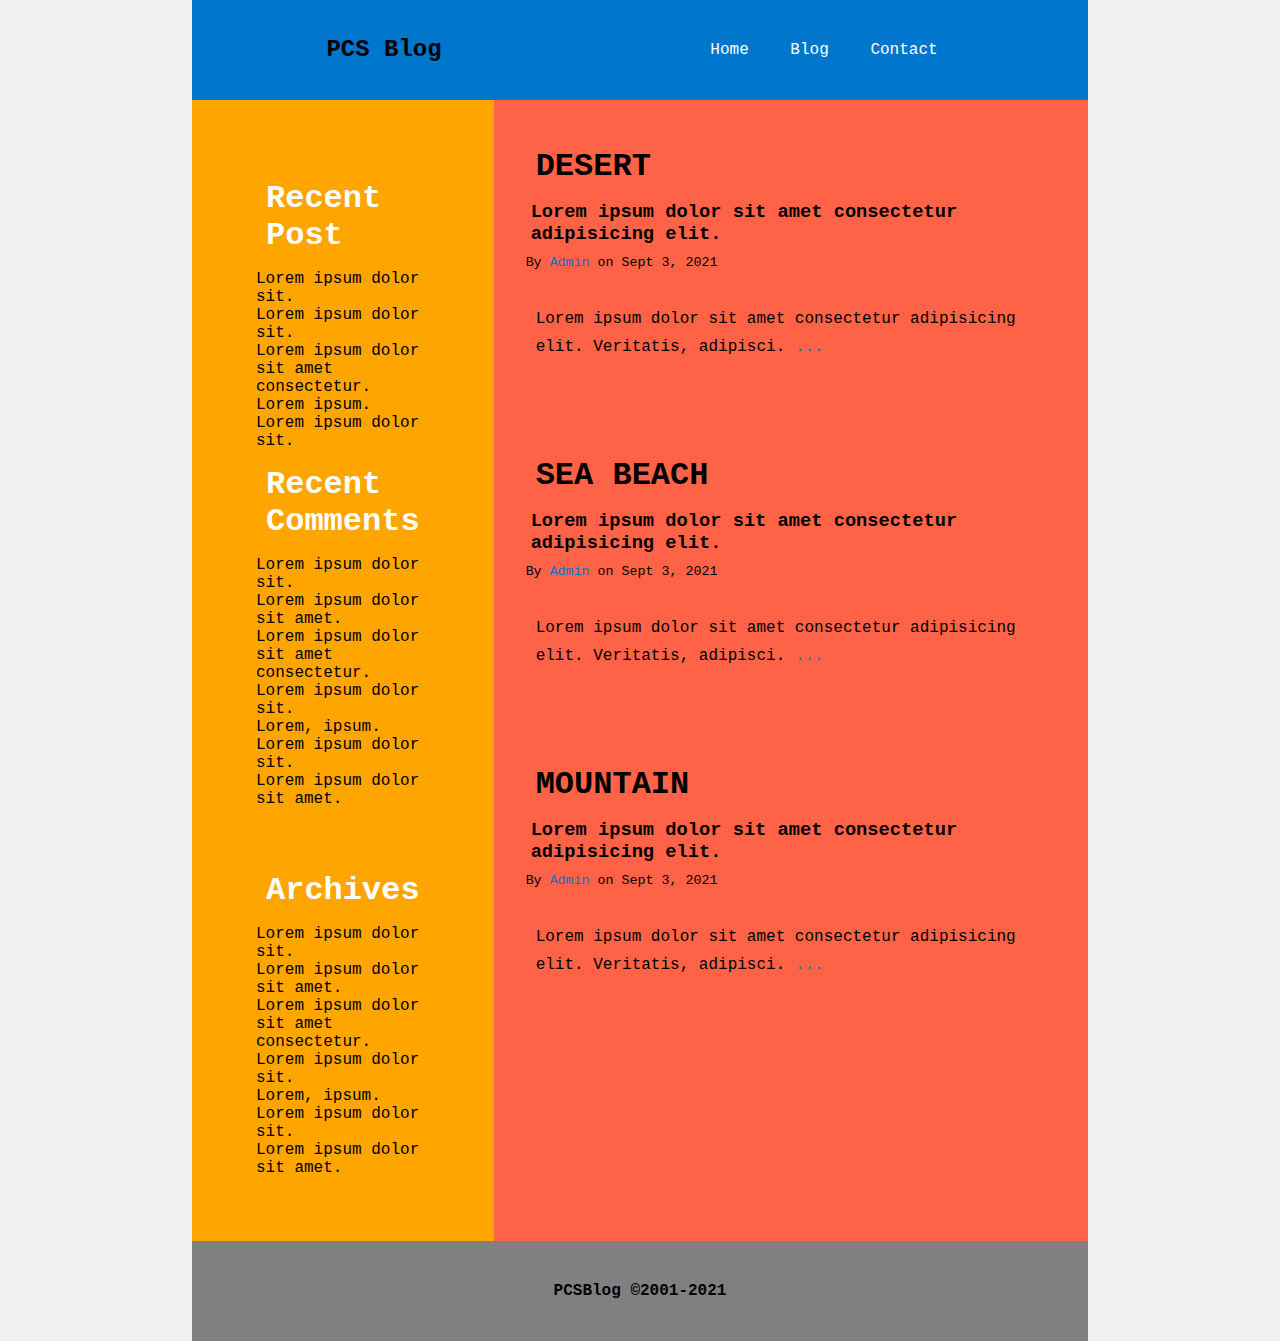
==== index.html @ 686efbe4 "Create index.html" ====
<!DOCTYPE html>
<html lang="en">
<head>
    <meta charset="UTF-8">
    <meta name="viewport" content="width=device-width, initial-scale=1.0">
    <title>Blog</title>
    <style>
  /* Base Styling */

*{
    margin: 0;
    padding: 0;
    box-sizing: border-box;
}

body{
    font-family: 'Courier New', Courier, monospace;
    background: #f0f0f0;
}

ul{
    list-style-type: none;
}

a{
    text-decoration: none;
    color: black;
}

h1{
    color: #fffffc;
    margin: 16px 10px;
    font-weight: 800;
}

h3{
    margin: 8px 5px;
    font-weight: 800;
}

p{
    margin: 16px 10px;
    line-height: 1.75;
    font-weight: 400;
}

/* Navigation */
header{
    line-height: 100px;
}

nav{
    display: flex;
    align-items: center;
    justify-content: space-between;
    width: 70%;
    margin: 0 auto;
}

nav ul li{
    display: inline;
    padding: 0 16px;
}

nav ul li a{
    color: white;
}

.mobile{
    display: none;
}

.show{
    display: block;
}

@media(max-width: 768px){
    nav{
        position: static;
    }
    nav ul{
        display: none;
        width: 100%;
        background-color: grey;
        position: absolute;
        top: 100px;
        left: 0;
        right: 0;
        height: 40vh;
        text-align: center;
    }
    nav ul li{
        display: block;
    }
    nav ul li a{
        color: #fffffc;
    }
    a.mobile{
        color: black;
        display: block;
        font-size: 32px;
    }
}

/* Aside */
aside{
    padding: 64px;
}

aside.comments,.archives{
    margin-top: 64px;
}

/* Blog */
.blog-post h1{
    color: black;
}

.blog-post a{
    color: #0077cc;
}

.blog-post{
    padding: 32px;
}


.container{
    display: grid;
    grid-template-columns: repeat(3,1fr);
    grid-template-rows: 100px auto 100px;
    height: 100vh;
    width: 70%;
    margin: 0 auto;

}

header{
    background-color: #0077cc;
    grid-column-start: span 3;
}

aside{
    background-color: orange;
    grid-column-start: span 1;
}

main{
    background-color: tomato;
    grid-column-start: span 2;
}

footer{
    background-color: grey;
    grid-column-start: span 3;
    display: flex;
    align-items: center;
    justify-content: center;
}

@media (max-width:768px){
    .container{
        grid-template-columns: 1fr;
        grid-template-rows: 100px auto auto 100px;
        width: 100%;
    }
    header,aside,main,footer{
        grid-column-start: span 1;
    }
}
  </style>
</head>
<body>
    <div class="container">
        <header>
          <nav>
            <div class="logo">
                <h2>PCS Blog</h2>
            </div>
            <ul>
                <li><a href="">Home</a></li>
                <li><a href="">Blog</a></li>
                <li><a href="">Contact</a></li>
            </ul>
            <a href="#" class="mobile">&#9776;</a>
          </nav>
        </header>
        <aside>
          <div class="post">
            <h1>Recent Post</h1>
            <ul>
                <li><a href="">Lorem ipsum dolor sit.</a></li>
                <li><a href="">Lorem ipsum dolor sit.</a></li>
                <li><a href="">Lorem ipsum dolor sit amet consectetur.</a></li>
                <li><a href="">Lorem ipsum.</a></li>
                <li><a href="">Lorem ipsum dolor sit.</a></li>
            </ul>
          </div>
          <div class="comments">
            <h1>Recent Comments</h1>
            <ul>
                <li><a href="">Lorem ipsum dolor sit.</a></li>
                <li><a href="">Lorem ipsum dolor sit amet.</a></li>
                <li><a href="">Lorem ipsum dolor sit amet consectetur.</a></li>
                <li><a href="">Lorem ipsum dolor sit.</a></li>
                <li><a href="">Lorem, ipsum.</a></li>
                <li><a href="">Lorem ipsum dolor sit.</a></li>
                <li><a href="">Lorem ipsum dolor sit amet.</a></li>
            </ul>
          </div>
          <div class="archives">
            <h1>Archives</h1>
            <ul>
                <li><a href="">Lorem ipsum dolor sit.</a></li>
                <li><a href="">Lorem ipsum dolor sit amet.</a></li>
                <li><a href="">Lorem ipsum dolor sit amet consectetur.</a></li>
                <li><a href="">Lorem ipsum dolor sit.</a></li>
                <li><a href="">Lorem, ipsum.</a></li>
                <li><a href="">Lorem ipsum dolor sit.</a></li>
                <li><a href="">Lorem ipsum dolor sit amet.</a></li>
            </ul>
          </div>
        </aside>
        <main>
          <div class="blog-post">
            <div class="meta">
                <h1>DESERT</h1>
                <h3>Lorem ipsum dolor sit amet consectetur adipisicing elit.</h3>
                <small>By <a href="">Admin</a> on Sept 3, 2021</small>
            </div>
            <div class="post">
                <img src="images/2x logo.png" alt="">
                <p>Lorem ipsum dolor sit amet consectetur adipisicing elit. Veritatis, adipisci. <a href="#">...</a></p>
            </div>
          </div>

          <div class="blog-post">
            <div class="meta">
                <h1>SEA BEACH</h1>
                <h3>Lorem ipsum dolor sit amet consectetur adipisicing elit.</h3>
                <small>By <a href="">Admin</a> on Sept 3, 2021</small>
            </div>
            <div class="post">
                <img src="images/2x logo.png" alt="">
                <p>Lorem ipsum dolor sit amet consectetur adipisicing elit. Veritatis, adipisci. <a href="#">...</a></p>
            </div>
          </div>

          <div class="blog-post">
            <div class="meta">
                <h1>MOUNTAIN</h1>
                <h3>Lorem ipsum dolor sit amet consectetur adipisicing elit.</h3>
                <small>By <a href="">Admin</a> on Sept 3, 2021</small>
            </div>
            <div class="post">
                <img src="images/2x logo.png" alt="">
                <p>Lorem ipsum dolor sit amet consectetur adipisicing elit. Veritatis, adipisci. <a href="#">...</a></p>
            </div>
          </div>
        </main>
        <footer>
          <h4>PCSBlog &copy;2001-2021</h4>
        </footer>
      </div>

      <script src="app.js"></script>
</body>
</html>
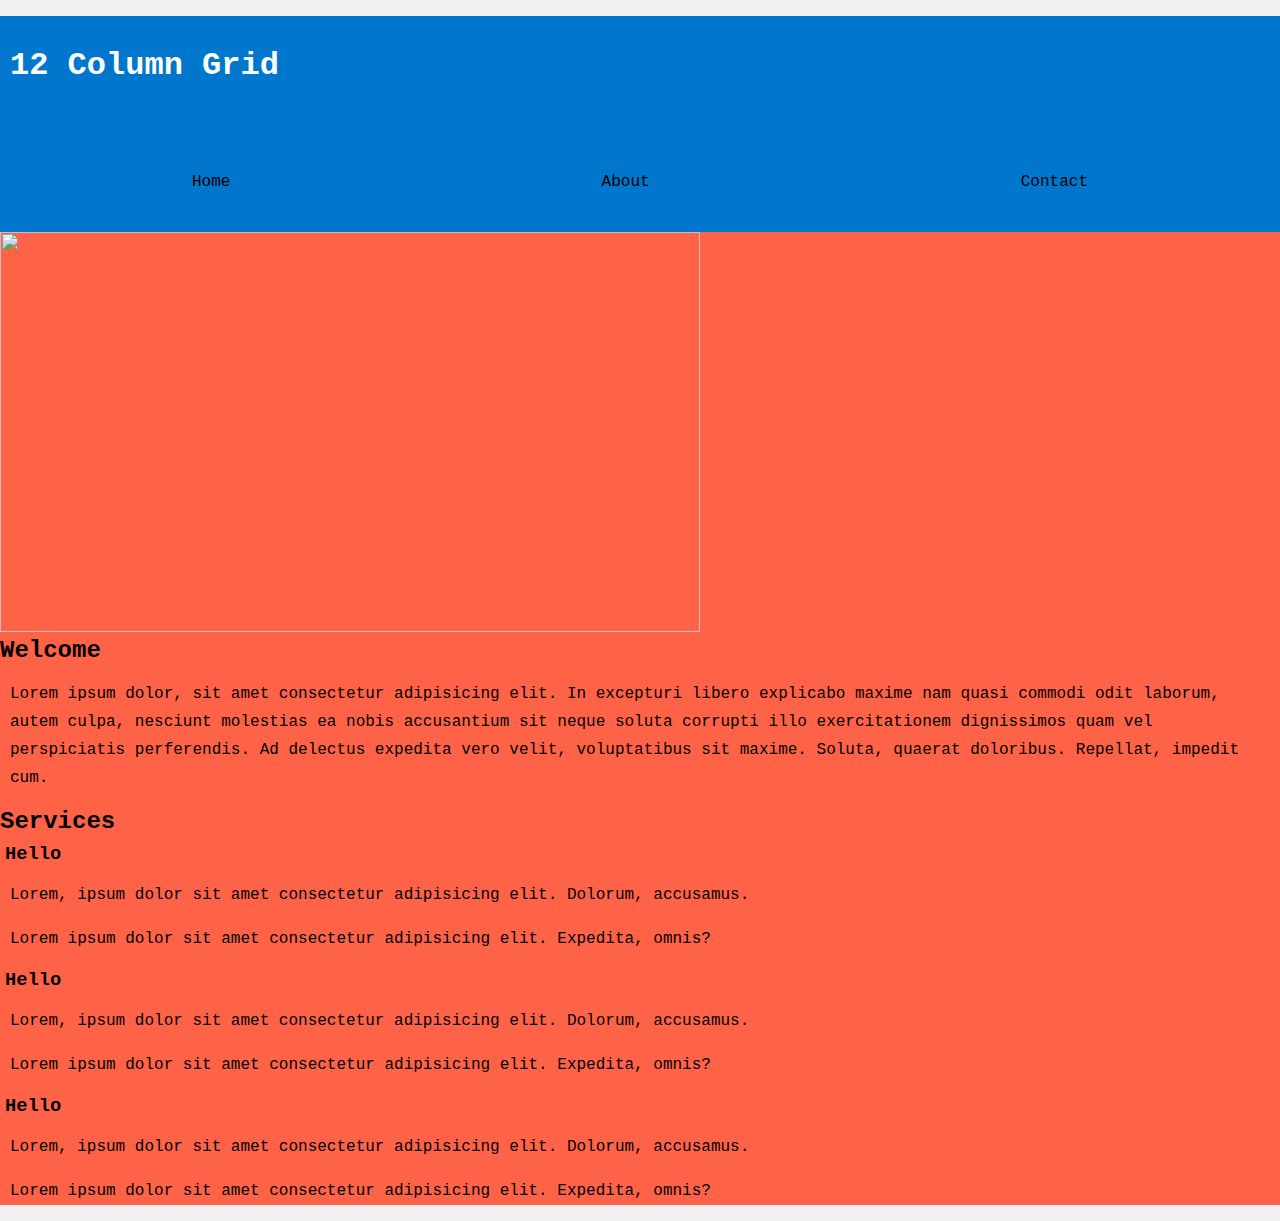
==== commit 5125cef0: "Update index.html" ====
--- a/index.html
+++ b/index.html
@@ -3,266 +3,42 @@
 <head>
     <meta charset="UTF-8">
     <meta name="viewport" content="width=device-width, initial-scale=1.0">
-    <title>Blog</title>
-    <style>
-  /* Base Styling */
-
-*{
-    margin: 0;
-    padding: 0;
-    box-sizing: border-box;
-}
-
-body{
-    font-family: 'Courier New', Courier, monospace;
-    background: #f0f0f0;
-}
-
-ul{
-    list-style-type: none;
-}
-
-a{
-    text-decoration: none;
-    color: black;
-}
-
-h1{
-    color: #fffffc;
-    margin: 16px 10px;
-    font-weight: 800;
-}
-
-h3{
-    margin: 8px 5px;
-    font-weight: 800;
-}
-
-p{
-    margin: 16px 10px;
-    line-height: 1.75;
-    font-weight: 400;
-}
-
-/* Navigation */
-header{
-    line-height: 100px;
-}
-
-nav{
-    display: flex;
-    align-items: center;
-    justify-content: space-between;
-    width: 70%;
-    margin: 0 auto;
-}
-
-nav ul li{
-    display: inline;
-    padding: 0 16px;
-}
-
-nav ul li a{
-    color: white;
-}
-
-.mobile{
-    display: none;
-}
-
-.show{
-    display: block;
-}
-
-@media(max-width: 768px){
-    nav{
-        position: static;
-    }
-    nav ul{
-        display: none;
-        width: 100%;
-        background-color: grey;
-        position: absolute;
-        top: 100px;
-        left: 0;
-        right: 0;
-        height: 40vh;
-        text-align: center;
-    }
-    nav ul li{
-        display: block;
-    }
-    nav ul li a{
-        color: #fffffc;
-    }
-    a.mobile{
-        color: black;
-        display: block;
-        font-size: 32px;
-    }
-}
-
-/* Aside */
-aside{
-    padding: 64px;
-}
-
-aside.comments,.archives{
-    margin-top: 64px;
-}
-
-/* Blog */
-.blog-post h1{
-    color: black;
-}
-
-.blog-post a{
-    color: #0077cc;
-}
-
-.blog-post{
-    padding: 32px;
-}
-
-
-.container{
-    display: grid;
-    grid-template-columns: repeat(3,1fr);
-    grid-template-rows: 100px auto 100px;
-    height: 100vh;
-    width: 70%;
-    margin: 0 auto;
-
-}
-
-header{
-    background-color: #0077cc;
-    grid-column-start: span 3;
-}
-
-aside{
-    background-color: orange;
-    grid-column-start: span 1;
-}
-
-main{
-    background-color: tomato;
-    grid-column-start: span 2;
-}
-
-footer{
-    background-color: grey;
-    grid-column-start: span 3;
-    display: flex;
-    align-items: center;
-    justify-content: center;
-}
-
-@media (max-width:768px){
-    .container{
-        grid-template-columns: 1fr;
-        grid-template-rows: 100px auto auto 100px;
-        width: 100%;
-    }
-    header,aside,main,footer{
-        grid-column-start: span 1;
-    }
-}
-  </style>
+    <title>12 Column Grid</title>
+    <link rel="stylesheet" href="style.css">
 </head>
 <body>
-    <div class="container">
-        <header>
-          <nav>
-            <div class="logo">
-                <h2>PCS Blog</h2>
-            </div>
-            <ul>
-                <li><a href="">Home</a></li>
-                <li><a href="">Blog</a></li>
-                <li><a href="">Contact</a></li>
-            </ul>
-            <a href="#" class="mobile">&#9776;</a>
-          </nav>
-        </header>
-        <aside>
-          <div class="post">
-            <h1>Recent Post</h1>
-            <ul>
-                <li><a href="">Lorem ipsum dolor sit.</a></li>
-                <li><a href="">Lorem ipsum dolor sit.</a></li>
-                <li><a href="">Lorem ipsum dolor sit amet consectetur.</a></li>
-                <li><a href="">Lorem ipsum.</a></li>
-                <li><a href="">Lorem ipsum dolor sit.</a></li>
-            </ul>
-          </div>
-          <div class="comments">
-            <h1>Recent Comments</h1>
-            <ul>
-                <li><a href="">Lorem ipsum dolor sit.</a></li>
-                <li><a href="">Lorem ipsum dolor sit amet.</a></li>
-                <li><a href="">Lorem ipsum dolor sit amet consectetur.</a></li>
-                <li><a href="">Lorem ipsum dolor sit.</a></li>
-                <li><a href="">Lorem, ipsum.</a></li>
-                <li><a href="">Lorem ipsum dolor sit.</a></li>
-                <li><a href="">Lorem ipsum dolor sit amet.</a></li>
-            </ul>
-          </div>
-          <div class="archives">
-            <h1>Archives</h1>
-            <ul>
-                <li><a href="">Lorem ipsum dolor sit.</a></li>
-                <li><a href="">Lorem ipsum dolor sit amet.</a></li>
-                <li><a href="">Lorem ipsum dolor sit amet consectetur.</a></li>
-                <li><a href="">Lorem ipsum dolor sit.</a></li>
-                <li><a href="">Lorem, ipsum.</a></li>
-                <li><a href="">Lorem ipsum dolor sit.</a></li>
-                <li><a href="">Lorem ipsum dolor sit amet.</a></li>
-            </ul>
-          </div>
-        </aside>
-        <main>
-          <div class="blog-post">
-            <div class="meta">
-                <h1>DESERT</h1>
-                <h3>Lorem ipsum dolor sit amet consectetur adipisicing elit.</h3>
-                <small>By <a href="">Admin</a> on Sept 3, 2021</small>
-            </div>
-            <div class="post">
-                <img src="images/2x logo.png" alt="">
-                <p>Lorem ipsum dolor sit amet consectetur adipisicing elit. Veritatis, adipisci. <a href="#">...</a></p>
-            </div>
-          </div>
-
-          <div class="blog-post">
-            <div class="meta">
-                <h1>SEA BEACH</h1>
-                <h3>Lorem ipsum dolor sit amet consectetur adipisicing elit.</h3>
-                <small>By <a href="">Admin</a> on Sept 3, 2021</small>
-            </div>
-            <div class="post">
-                <img src="images/2x logo.png" alt="">
-                <p>Lorem ipsum dolor sit amet consectetur adipisicing elit. Veritatis, adipisci. <a href="#">...</a></p>
-            </div>
-          </div>
-
-          <div class="blog-post">
-            <div class="meta">
-                <h1>MOUNTAIN</h1>
-                <h3>Lorem ipsum dolor sit amet consectetur adipisicing elit.</h3>
-                <small>By <a href="">Admin</a> on Sept 3, 2021</small>
-            </div>
-            <div class="post">
-                <img src="images/2x logo.png" alt="">
-                <p>Lorem ipsum dolor sit amet consectetur adipisicing elit. Veritatis, adipisci. <a href="#">...</a></p>
-            </div>
-          </div>
-        </main>
-        <footer>
-          <h4>PCSBlog &copy;2001-2021</h4>
-        </footer>
-      </div>
-
-      <script src="app.js"></script>
+<div>
+    <header class="grid">
+        <h1>12 Column Grid</h1>
+        <nav>
+            <a href="#">Home</a>
+            <a href="#">About</a>
+            <a href="#">Contact</a>
+        </nav>
+    </header>
+    <main class="grid">
+        <img src="/5. Full-Width/img/devlong.jpg" alt="" width="700px" height="400px">
+        <div class="welcome">
+            <h2>Welcome</h2>
+            <p>Lorem ipsum dolor, sit amet consectetur adipisicing elit. In excepturi libero explicabo maxime nam quasi commodi odit laborum, autem culpa, nesciunt molestias ea nobis accusantium sit neque soluta corrupti illo exercitationem dignissimos quam vel perspiciatis perferendis. Ad delectus expedita vero velit, voluptatibus sit maxime. Soluta, quaerat doloribus. Repellat, impedit cum.</p>
+        </div>
+        <h2>Services</h2>
+        <div class="card">
+            <h3>Hello</h3>
+            <p>Lorem, ipsum dolor sit amet consectetur adipisicing elit. Dolorum, accusamus.</p>
+            <p>Lorem ipsum dolor sit amet consectetur adipisicing elit. Expedita, omnis?</p>
+        </div>
+        <div class="card">
+            <h3>Hello</h3>
+            <p>Lorem, ipsum dolor sit amet consectetur adipisicing elit. Dolorum, accusamus.</p>
+            <p>Lorem ipsum dolor sit amet consectetur adipisicing elit. Expedita, omnis?</p>
+        </div>
+        <div class="card">
+            <h3>Hello</h3>
+            <p>Lorem, ipsum dolor sit amet consectetur adipisicing elit. Dolorum, accusamus.</p>
+            <p>Lorem ipsum dolor sit amet consectetur adipisicing elit. Expedita, omnis?</p>
+        </div>
+    </main>
+</div>
 </body>
 </html>
--- a/style.css
+++ b/style.css
@@ -0,0 +1,163 @@
+  /* Base Styling */
+
+*{
+    margin: 0;
+    padding: 0;
+    box-sizing: border-box;
+}
+
+body{
+    font-family: 'Courier New', Courier, monospace;
+    background: #f0f0f0;
+}
+
+ul{
+    list-style-type: none;
+}
+
+a{
+    text-decoration: none;
+    color: black;
+}
+
+h1{
+    color: #fffffc;
+    margin: 16px 10px;
+    font-weight: 800;
+}
+
+h3{
+    margin: 8px 5px;
+    font-weight: 800;
+}
+
+p{
+    margin: 16px 10px;
+    line-height: 1.75;
+    font-weight: 400;
+}
+
+/* Navigation */
+header{
+    line-height: 100px;
+}
+
+nav{
+    display: flex;
+    align-items: center;
+    justify-content: space-between;
+    width: 70%;
+    margin: 0 auto;
+}
+
+nav ul li{
+    display: inline;
+    padding: 0 16px;
+}
+
+nav ul li a{
+    color: white;
+}
+
+.mobile{
+    display: none;
+}
+
+.show{
+    display: block;
+}
+
+@media(max-width: 768px){
+    nav{
+        position: static;
+    }
+    nav ul{
+        display: none;
+        width: 100%;
+        background-color: grey;
+        position: absolute;
+        top: 100px;
+        left: 0;
+        right: 0;
+        height: 40vh;
+        text-align: center;
+    }
+    nav ul li{
+        display: block;
+    }
+    nav ul li a{
+        color: #fffffc;
+    }
+    a.mobile{
+        color: black;
+        display: block;
+        font-size: 32px;
+    }
+}
+
+/* Aside */
+aside{
+    padding: 64px;
+}
+
+aside.comments,.archives{
+    margin-top: 64px;
+}
+
+/* Blog */
+.blog-post h1{
+    color: black;
+}
+
+.blog-post a{
+    color: #0077cc;
+}
+
+.blog-post{
+    padding: 32px;
+}
+
+
+.container{
+    display: grid;
+    grid-template-columns: repeat(3,1fr);
+    grid-template-rows: 100px auto 100px;
+    height: 100vh;
+    width: 70%;
+    margin: 0 auto;
+
+}
+
+header{
+    background-color: #0077cc;
+    grid-column-start: span 3;
+}
+
+aside{
+    background-color: orange;
+    grid-column-start: span 1;
+}
+
+main{
+    background-color: tomato;
+    grid-column-start: span 2;
+}
+
+footer{
+    background-color: grey;
+    grid-column-start: span 3;
+    display: flex;
+    align-items: center;
+    justify-content: center;
+}
+
+@media (max-width:768px){
+    .container{
+        grid-template-columns: 1fr;
+        grid-template-rows: 100px auto auto 100px;
+        width: 100%;
+    }
+    header,aside,main,footer{
+        grid-column-start: span 1;
+    }
+}
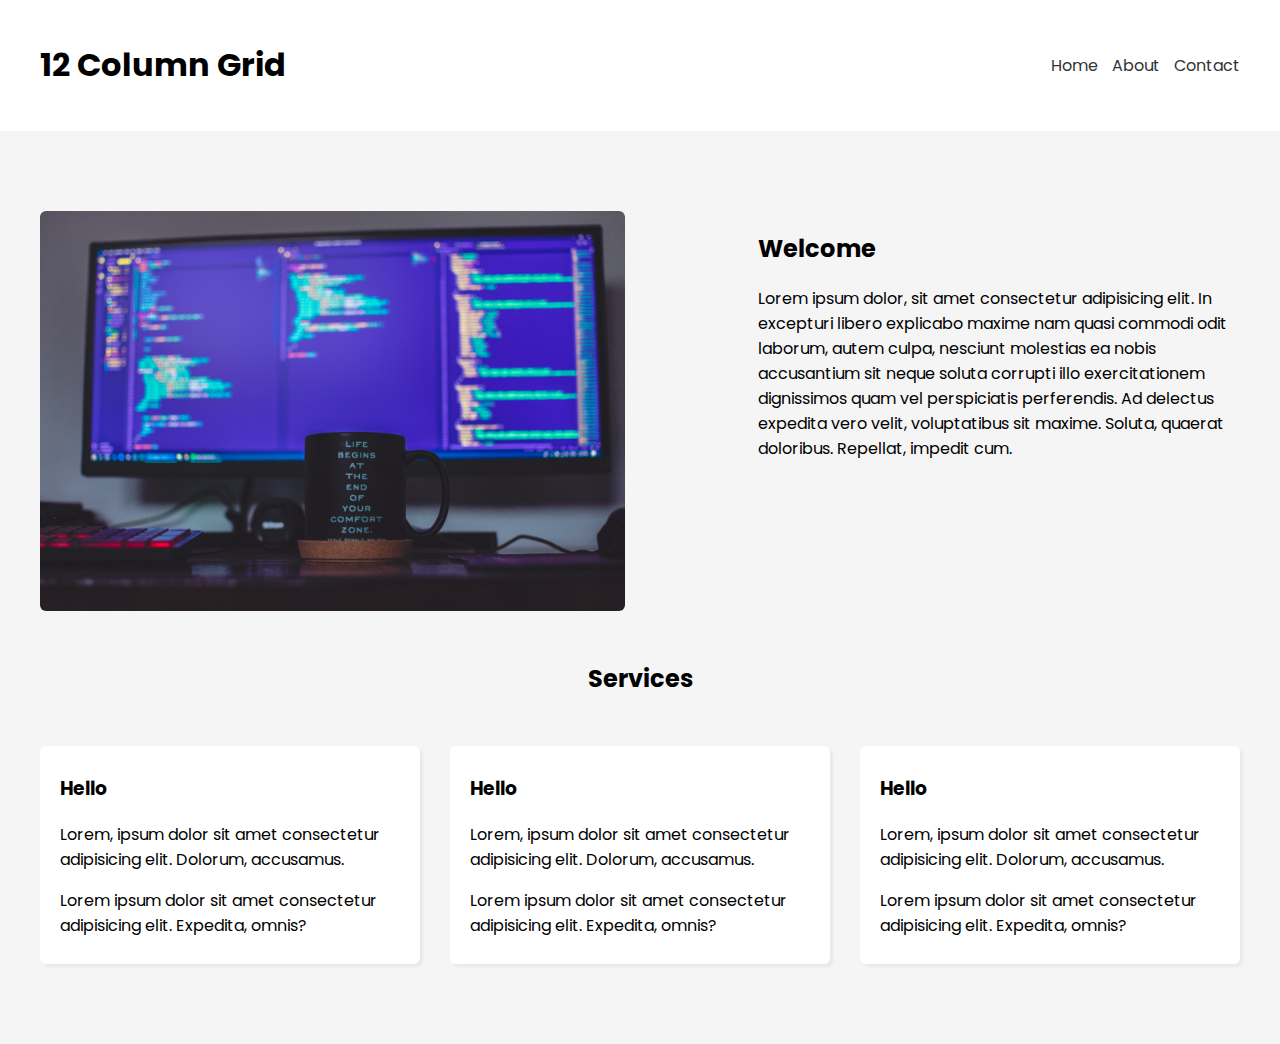
==== commit 567228ca: "Update index.html" ====
--- a/index.html
+++ b/index.html
@@ -17,7 +17,7 @@
         </nav>
     </header>
     <main class="grid">
-        <img src="/5. Full-Width/img/devlong.jpg" alt="" width="700px" height="400px">
+        <img src="img/devlong.jpg" alt="" width="700px" height="400px">
         <div class="welcome">
             <h2>Welcome</h2>
             <p>Lorem ipsum dolor, sit amet consectetur adipisicing elit. In excepturi libero explicabo maxime nam quasi commodi odit laborum, autem culpa, nesciunt molestias ea nobis accusantium sit neque soluta corrupti illo exercitationem dignissimos quam vel perspiciatis perferendis. Ad delectus expedita vero velit, voluptatibus sit maxime. Soluta, quaerat doloribus. Repellat, impedit cum.</p>
--- a/style.css
+++ b/style.css
@@ -1,163 +1,76 @@
-  /* Base Styling */
+@import url('https://fonts.googleapis.com/css2?family=Poppins:wght@200;400;500;600;800&family=VT323&display=swap');
 
-*{
-    margin: 0;
-    padding: 0;
-    box-sizing: border-box;
+body {
+  margin: 0;
+  font-family: "Poppins";
+  background: #f5f5f5;
 }
 
-body{
-    font-family: 'Courier New', Courier, monospace;
-    background: #f0f0f0;
+.grid {
+  display: grid;
+  grid-template-columns: repeat(12, 1fr);
+  gap: 30px;
+}
+header {
+  padding: 20px 40px;
+  background: white;
+  align-items: center;
+}
+header h1 {
+  grid-column: span 6;
+}
+header nav {
+  grid-column: 7 / span 6;
+  justify-self: end;
+}
+header nav a {
+  color: #333;
+  margin-left: 10px;
+  text-decoration: none;
+}
+main {
+  max-width: 1200px;
+  margin: 60px auto;
+  padding: 20px;
+}
+main img {
+  grid-column: span 6;
+  width: 100%;
+  border-radius: 6px;
+}
+main .welcome {
+  grid-column: 8 / span 5;
 }
 
-ul{
-    list-style-type: none;
+main > h2 {
+    grid-column: span 12;
+    text-align: center;
+    font-size: 1.5em;
 }
 
-a{
-    text-decoration: none;
-    color: black;
+main .card {
+    grid-column: span 4;
+    background-color: #fff;
+    padding: 10px 20px;
+    border-radius: 6px;
+    box-shadow: 3px 3px 3px rgba(0,0,0,0.05);
 }
 
-h1{
-    color: #fffffc;
-    margin: 16px 10px;
-    font-weight: 800;
-}
+/* Responsive */
 
-h3{
-    margin: 8px 5px;
-    font-weight: 800;
-}
+@media screen and (max-width:960px){
+    main img {
+        grid-column: 2 / span 10;
+    }
 
-p{
-    margin: 16px 10px;
-    line-height: 1.75;
-    font-weight: 400;
-}
-
-/* Navigation */
-header{
-    line-height: 100px;
-}
-
-nav{
-    display: flex;
-    align-items: center;
-    justify-content: space-between;
-    width: 70%;
-    margin: 0 auto;
-}
-
-nav ul li{
-    display: inline;
-    padding: 0 16px;
-}
-
-nav ul li a{
-    color: white;
-}
-
-.mobile{
-    display: none;
-}
-
-.show{
-    display: block;
-}
-
-@media(max-width: 768px){
-    nav{
-        position: static;
-    }
-    nav ul{
-        display: none;
-        width: 100%;
-        background-color: grey;
-        position: absolute;
-        top: 100px;
-        left: 0;
-        right: 0;
-        height: 40vh;
+    main .welcome{
+        grid-column: 3 / span 8;
         text-align: center;
     }
-    nav ul li{
-        display: block;
+
+    main .card {
+        grid-column: 3 / span 8;
     }
-    nav ul li a{
-        color: #fffffc;
-    }
-    a.mobile{
-        color: black;
-        display: block;
-        font-size: 32px;
-    }
-}
-
-/* Aside */
-aside{
-    padding: 64px;
-}
-
-aside.comments,.archives{
-    margin-top: 64px;
-}
-
-/* Blog */
-.blog-post h1{
-    color: black;
-}
-
-.blog-post a{
-    color: #0077cc;
-}
-
-.blog-post{
-    padding: 32px;
-}
 
 
-.container{
-    display: grid;
-    grid-template-columns: repeat(3,1fr);
-    grid-template-rows: 100px auto 100px;
-    height: 100vh;
-    width: 70%;
-    margin: 0 auto;
-
 }
-
-header{
-    background-color: #0077cc;
-    grid-column-start: span 3;
-}
-
-aside{
-    background-color: orange;
-    grid-column-start: span 1;
-}
-
-main{
-    background-color: tomato;
-    grid-column-start: span 2;
-}
-
-footer{
-    background-color: grey;
-    grid-column-start: span 3;
-    display: flex;
-    align-items: center;
-    justify-content: center;
-}
-
-@media (max-width:768px){
-    .container{
-        grid-template-columns: 1fr;
-        grid-template-rows: 100px auto auto 100px;
-        width: 100%;
-    }
-    header,aside,main,footer{
-        grid-column-start: span 1;
-    }
-}
